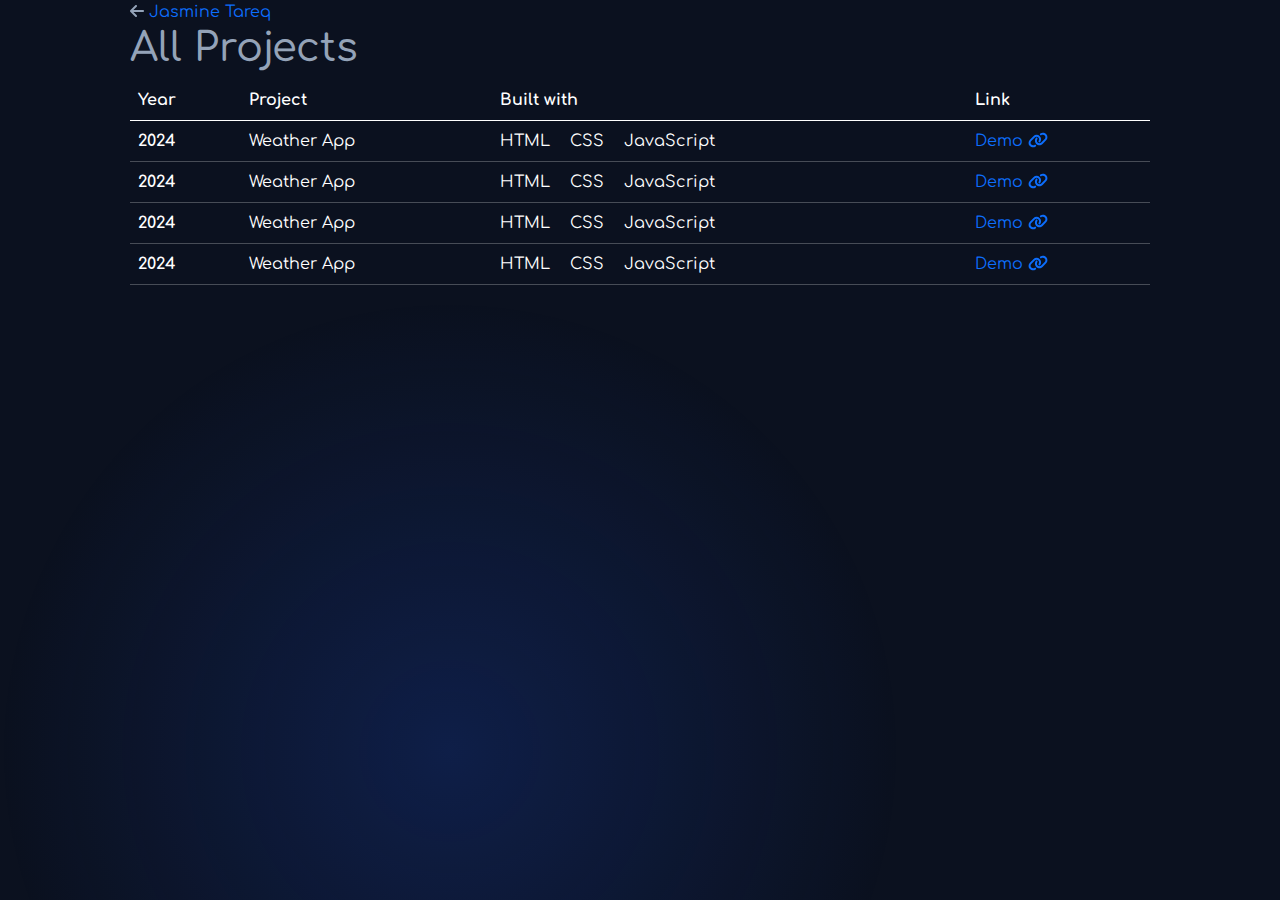
==== projects.html @ a2ec43e4 "added table to projects page" ====
<!DOCTYPE html>
<html lang="en">
  <head>
    <meta http-equiv="X-UA-Compatible" content="ie=edge" />
    <meta charset="UTF-8" />
    <meta name="viewport" content="width=device-width, initial-scale=1.0" />
    <link rel="icon" href="img/logo.svg" />
    <!-- render file -->
    <link rel="stylesheet" href="css/normalize.css" />
    <!-- fontawesome files -->
    <link rel="stylesheet" href="css/all.min.css" />
    <!-- google fonts -->
    <link rel="preconnect" href="https://fonts.googleapis.com" />
    <link rel="preconnect" href="https://fonts.gstatic.com" crossorigin />
    <link
      href="https://fonts.googleapis.com/css2?family=Comfortaa:wght@300..700&display=swap"
      rel="stylesheet"
    />
    <!-- Bootstrap Lib -->
    <link rel="stylesheet" href="css/bootstrap.min.css" />
    <!-- css file -->
    <link rel="stylesheet" href="css/style.css" />
    <title>Projects</title>
  </head>
  <body>
    <!-- <div id="glowing-circle"></div>
    <div class="overflow"></div> -->
    <div class="container-lg px-5 no-p">
      <div class="container" style="display: block">
        <div class="title">
          <div class="back-page">
            <i class="fa-solid fa-arrow-left"></i>
            <a href="index.html">Jasmine Tareq</a>
          </div>
          <h1 class="project-heading">All Projects</h1>
        </div>
        <table class="table">
          <thead>
            <tr>
              <th scope="col">Year</th>
              <th scope="col">Project</th>
              <th scope="col">Built with</th>
              <th scope="col">Link</th>
            </tr>
          </thead>
          <tbody>
            <tr>
              <th scope="row">2024</th>
              <td>Weather App</td>
              <td>
                <ul>
                  <li>HTML</li>
                  <li>CSS</li>
                  <li>JavaScript</li>
                </ul>
              </td>
              <td><a target="_blank" href="https://jatwvv.github.io/Weather_App/">Demo <i class="fa-solid fa-link"></i></a></td>
            </tr>
            <tr>
              <th scope="row">2024</th>
              <td>Weather App</td>
              <td>
                <ul>
                  <li>HTML</li>
                  <li>CSS</li>
                  <li>JavaScript</li>
                </ul>
              </td>
              <td><a target="_blank" href="https://jatwvv.github.io/Weather_App/">Demo <i class="fa-solid fa-link"></i></a></td>
            </tr>
            <tr>
              <th scope="row">2024</th>
              <td>Weather App</td>
              <td>
                <ul>
                  <li>HTML</li>
                  <li>CSS</li>
                  <li>JavaScript</li>
                </ul>
              </td>
              <td><a target="_blank" href="https://jatwvv.github.io/Weather_App/">Demo <i class="fa-solid fa-link"></i></a></td>
            </tr>
            <tr>
              <th scope="row">2024</th>
              <td>Weather App</td>
              <td>
                <ul>
                  <li>HTML</li>
                  <li>CSS</li>
                  <li>JavaScript</li>
                </ul>
              </td>
              <td><a target="_blank" href="https://jatwvv.github.io/Weather_App/">Demo <i class="fa-solid fa-link"></i></a></td>
            </tr>
          </tbody>
        </table>
      </div>
    </div>
    <div id="circle"></div>

    <!-- JS -->
    <script src="js/all.min.js"></script>
    <script src="js/bootstrap.bundle.min.js"></script>
    <script src="js/script.js"></script>
  </body>
</html>
---- css/style.css ----
* {
  font-family: "Comfortaa", sans-serif;
  box-sizing: border-box;
  margin: 0;
  padding: 0;
}
:root {
  --bg-color: #0b111f;
  --p-colo: #94a3b8;
  --bold: #e2e8f0;
  --bold-hover: #5eead4;
  --tag-bg: #122b39;
}
html {
  scroll-behavior: smooth;
}
::-webkit-scrollbar {
  width: 15px;
}

::-webkit-scrollbar-track {
  background: #0b111f;
}

::-webkit-scrollbar-thumb {
  background: #94a3b8;
  border-radius: 5px;
}

::-webkit-scrollbar-thumb:hover {
  background: #94a3b8;
}

/* Firefox e */
* {
  scrollbar-width: thin;
  scrollbar-color: #94a3b8 #0b111f;
}
::selection {
  background-color: var(--tag-bg);
  color: var(--bold-hover);
}
body {
  background-color: var(--bg-color);
  color: var(--p-colo);
}
#scroll-btn {
  opacity: 0;
  width: 60px;
  height: 60px;
  color: #fff;
  background-color: transparent;
  position: fixed;
  bottom: 45px;
  right: 45px;
  display: flex;
  align-items: center;
  justify-content: center;
  z-index: 9999;
  transition: 0.5s;
  border: 1px solid #fff;
  border-radius: 50%;
  font: 200 30px monospace;
  transition: 0.3s;
  cursor: pointer;
  transition: opacity 0.5s, transform 0.5s;
  -webkit-transition: 0.3s;
  -moz-transition: 0.3s;
  -ms-transition: 0.3s;
  -o-transition: 0.3s;
}
#scroll-btn.show {
  opacity: 1;
  transition: opacity 0.2s, transform 0.2s;
  transition: 0.3s;
  -webkit-transition: opacity 0.2s, transform 0.2s;
  -moz-transition: opacity 0.2s, transform 0.2s;
  -ms-transition: opacity 0.2s, transform 0.2s;
  -o-transition: opacity 0.2s, transform 0.2s;
}
#circle {
  position: fixed;
  width: 900px;
  height: 900px;
  border-radius: 50%;
  background: radial-gradient(
    900px circle at 50% 50%,
    rgba(29, 79, 216, 0.222),
    transparent 50%
  );
  pointer-events: none;
  transition: transform 0.1s ease-out;
  z-index: 9999;
}
a {
  text-decoration: none;
}
ul {
  list-style: none;
  margin: 0;
  padding: 0;
}
/* Start Info */
.container {
  display: flex;
}
.sidebar {
  height: 100vh;
  padding: 6rem 0;
  width: 47%;
  left: 0;
}
.sidebar a {
  font-size: 48px;
  font-weight: bold;
  color: var(--bold);
}
.sidebar h3 {
  font-size: 20px;
  font-weight: bold;
  color: var(--bold);
  padding-left: 10px;
}
.sidebar p {
  padding-left: 10px;
  padding-right: 200px;
  padding-top: 16px;
}
.sidebar .list {
  margin-top: 65px;
  margin-bottom: 130px;
}
.sidebar .list li {
  position: relative;
  display: flex;
  align-items: center;
  width: fit-content;
  gap: 10px;
  transition: 0.3s;
  cursor: pointer;
}
.sidebar .list .active a {
  color: var(--bold);
}
.sidebar .list .active span {
  width: 4rem;
  background-color: var(--bold);
}
.sidebar .list li a {
  color: var(--p-colo);
  text-transform: uppercase;
  font-size: 13px;
  font-weight: bold;
}
.sidebar .list li span {
  width: 2rem;
  display: block;
  border-radius: 10px;
  height: 2px;
  background-color: var(--p-colo);
  transition: 0.3s;
}
.sidebar .list li:hover span {
  width: 4rem;
  background-color: var(--bold);
}
.sidebar .list li:hover a {
  color: var(--bold);
}
.sidebar .contact {
  margin-top: -25px;
  padding-bottom: 20px;
  font-size: 13px;
}
.sidebar .contact .phone,
.sidebar .contact .email {
  cursor: pointer;
  transition: 0.3s;
  -webkit-transition: 0.3s;
  -moz-transition: 0.3s;
  -ms-transition: 0.3s;
  -o-transition: 0.3s;
}
.sidebar .contact .email {
  font-size: 13px !important;
  color: var(--p-colo);
}
.sidebar .contact .phone:hover {
  color: var(--bold-hover);
}
.sidebar .contact .email:hover {
  color: var(--bold-hover);
}
.sidebar .social ul {
  display: flex;
  gap: 20px;
  align-items: center;
}
.sidebar .social ul svg {
  width: 2rem;
  font-size: 45px;
  color: var(--p-colo);
  transition: 0.3s;
  -webkit-transition: 0.3s;
  -moz-transition: 0.3s;
  -ms-transition: 0.3s;
  -o-transition: 0.3s;
}
.sidebar .social ul svg:hover {
  color: var(--bold);
}

.container .content {
  width: 51%;
}
.container .content section {
  padding: 6rem 0;
}
.bold {
  font-weight: bold;
  cursor: pointer;
  transition: 0.3s;
  color: var(--bold);
  -webkit-transition: 0.3s;
  -moz-transition: 0.3s;
  -ms-transition: 0.3s;
  -o-transition: 0.3s;
}
.bold:hover {
  color: var(--bold-hover);
}

.ex-info {
  width: 400px;
}
.ex-info h3 {
  color: var(--bold);
}
.date {
  font-size: 13px;
}
.ex-info p {
  font-size: 12px;
}
.skills li {
  font-size: 11px;
  background-color: var(--tag-bg);
  color: var(--bold-hover);
  border-radius: 50px;
  font-weight: bolder;
  -webkit-border-radius: 50px;
  -moz-border-radius: 50px;
  -ms-border-radius: 50px;
  -o-border-radius: 50px;
}
.box {
  padding: 20px;
  border-radius: 10px;
  cursor: pointer;
  -webkit-border-radius: 10px;
  -moz-border-radius: 10px;
  -ms-border-radius: 10px;
  transition: 0.3s;
  -o-border-radius: 10px;
  -webkit-transition: 0.3s;
  -moz-transition: 0.3s;
  margin-bottom: 30px;
  -ms-transition: 0.3s;
  box-shadow: 0 0 2px 0px #dddddd00;
  -o-transition: 0.3s;
}
.box:hover {
  background-color: rgba(30, 41, 59, 0.5);
  box-shadow: 0 0 2px 0px #dddddda1;
}
.box:hover h3 {
  color: var(--bold-hover);
}
.resume {
  color: var(--bold);
  transition: 0.3s;
  -webkit-transition: 0.3s;
  font-weight: bold;
  -moz-transition: 0.3s;
  margin-left: 40px;
  -ms-transition: 0.3s;
  -o-transition: 0.3s;
}
.resume svg {
  margin-left: 6px;
}
.resume:hover {
  color: var(--bold-hover);
}
#projects {
  margin-top: 30px;
  margin-bottom: 30px;
}
#projects li {
  gap: 8px;
}
#projects .thumbnail img {
  width: 150px;
  border-radius: 4px;
  -webkit-border-radius: 4px;
  -moz-border-radius: 4px;
  -ms-border-radius: 4px;
  -o-border-radius: 4px;
  border: 2px solid transparent;
  transition: 0.3s;
  -webkit-transition: 0.3s;
  -moz-transition: 0.3s;
  -ms-transition: 0.3s;
  -o-transition: 0.3s;
}
#projects li:hover .thumbnail img {
  border: 2px solid #94a3b8;
}
#projects svg {
  padding-left: 10px;
}
#projects a {
  color: var(--p-colo);
}
#projects .moreprojects {
  transition: 0.3s;
  -webkit-transition: 0.3s;
  -moz-transition: 0.3s;
  -ms-transition: 0.3s;
  -o-transition: 0.3s;
}
#projects .moreprojects:hover {
  color: var(--bold-hover);
}
@media (max-width: 1200px) {
  .no-p {
    padding: 0 !important;
  }
}
@media (max-width: 995px) {
  .no-p {
    margin: 0 !important;
  }
  .container {
    flex-direction: column;
    max-width: 100% !important;
    padding: 0 40px;
  }
  #circle {
    display: none;
  }
  #about {
    padding-top: 0;
  }
  .sidebar {
    position: static;
    padding-right: 3rem;
    width: 100%;
  }
  .container .content {
    width: 100%;
  }
  .box {
    width: 625px;
  }
  #projects {
    padding: 0;
  }
}
@media (max-width: 650px) {
  .sidebar {
    height: 100%;
    padding: 6rem 0 !important;
  }
  #experirnce {
    padding-top: 0;
  }
  .sidebar p {
    padding-right: 0;
  }
  .box {
    flex-direction: column;
    width: 100%;
    padding: 15px;
  }
  .ex-info {
    width: 100%;
  }
}
table tr {
  border-color:#dddddd4a ;
  color: #fff;
}
table ul {
  display: flex;
  align-items: center;
  gap: 20px;
}
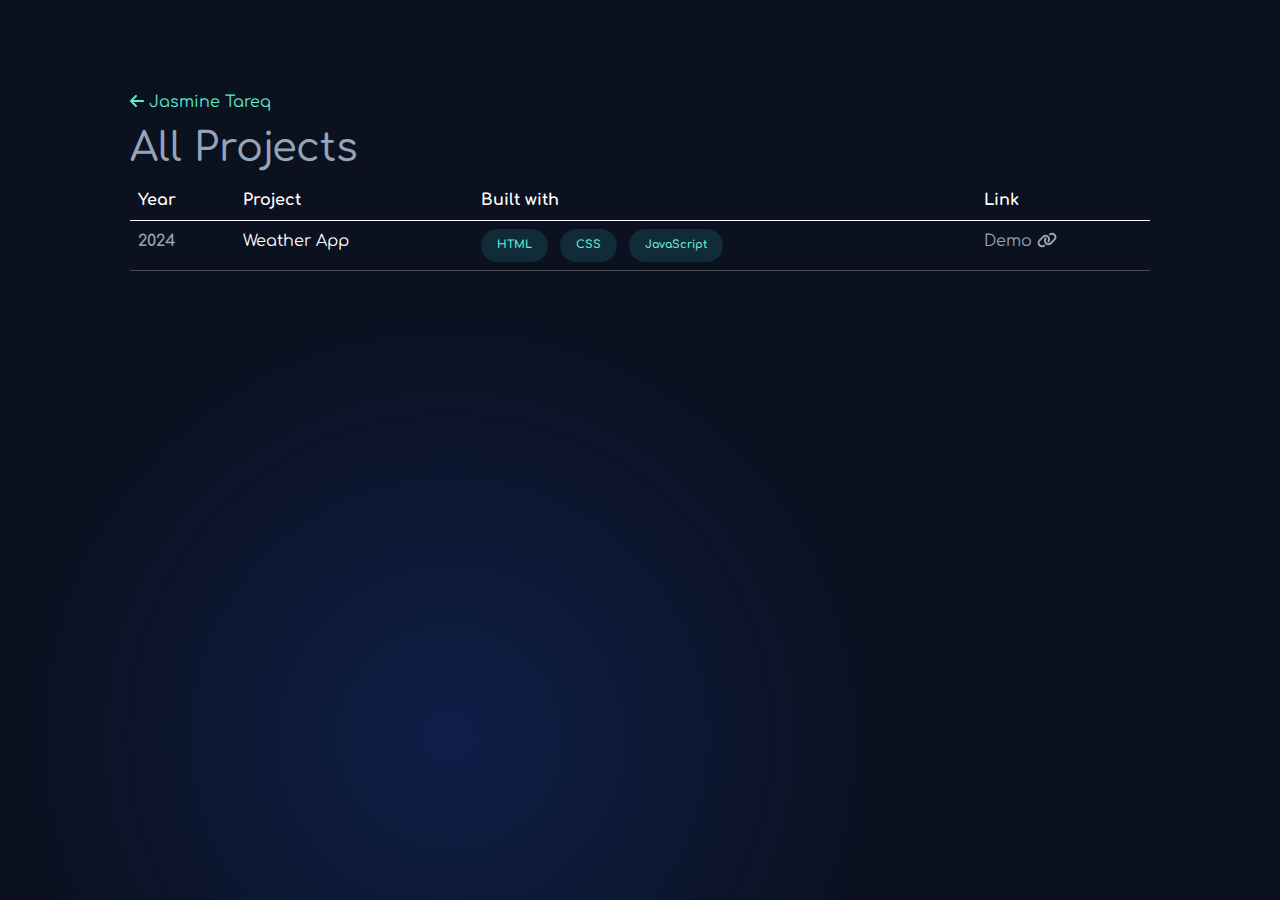
==== commit c1946bce: "style to tabe" ====
--- a/projects.html
+++ b/projects.html
@@ -34,6 +34,7 @@
           </div>
           <h1 class="project-heading">All Projects</h1>
         </div>
+        <div class="table-responsive">
         <table class="table">
           <thead>
             <tr>
@@ -45,43 +46,7 @@
           </thead>
           <tbody>
             <tr>
-              <th scope="row">2024</th>
-              <td>Weather App</td>
-              <td>
-                <ul>
-                  <li>HTML</li>
-                  <li>CSS</li>
-                  <li>JavaScript</li>
-                </ul>
-              </td>
-              <td><a target="_blank" href="https://jatwvv.github.io/Weather_App/">Demo <i class="fa-solid fa-link"></i></a></td>
-            </tr>
-            <tr>
-              <th scope="row">2024</th>
-              <td>Weather App</td>
-              <td>
-                <ul>
-                  <li>HTML</li>
-                  <li>CSS</li>
-                  <li>JavaScript</li>
-                </ul>
-              </td>
-              <td><a target="_blank" href="https://jatwvv.github.io/Weather_App/">Demo <i class="fa-solid fa-link"></i></a></td>
-            </tr>
-            <tr>
-              <th scope="row">2024</th>
-              <td>Weather App</td>
-              <td>
-                <ul>
-                  <li>HTML</li>
-                  <li>CSS</li>
-                  <li>JavaScript</li>
-                </ul>
-              </td>
-              <td><a target="_blank" href="https://jatwvv.github.io/Weather_App/">Demo <i class="fa-solid fa-link"></i></a></td>
-            </tr>
-            <tr>
-              <th scope="row">2024</th>
+              <th class="year" scope="row">2024</th>
               <td>Weather App</td>
               <td>
                 <ul>
@@ -95,6 +60,7 @@
           </tbody>
         </table>
       </div>
+      </div>
     </div>
     <div id="circle"></div>
 
--- a/css/style.css
+++ b/css/style.css
@@ -391,8 +391,65 @@
   border-color:#dddddd4a ;
   color: #fff;
 }
+table tr .year {
+  color: var(--p-colo);
+}
+table tr td a {
+  color: var(--p-colo);
+  transition: 0.3s;
+  -webkit-transition: 0.3s;
+  -moz-transition: 0.3s;
+  -ms-transition: 0.3s;
+  cursor: pointer;
+  -o-transition: 0.3s;
+}
+table tr td a:hover {
+  color: var(--bold-hover);
+}
 table ul {
   display: flex;
   align-items: center;
-  gap: 20px;
+  gap: 12px;
+}
+table ul li {
+  font-size: 11px;
+  background-color: var(--tag-bg);
+  color: var(--bold-hover);
+  border-radius: 50px;
+  font-weight: bolder;
+  -webkit-border-radius: 50px;
+  -moz-border-radius: 50px;
+  -ms-border-radius: 50px;
+  -o-border-radius: 50px;
+  padding: .5rem 1rem;
+}
+.title {
+  margin-top: 90px;
+}
+.title .back-page {
+  color: var(--bold-hover);
+  cursor: pointer;
+  margin-bottom: 10px;
+}
+.title .back-page a {
+  color: var(--bold-hover);
+  transition: 0.3s;
+  -webkit-transition: 0.3s;
+  -moz-transition: 0.3s;
+  -ms-transition: 0.3s;
+  -o-transition: 0.3s;
+}
+.title .back-page:hover a {
+  color: #44ad9d;
+}
+.title .back-page svg {
+  transition: 0.3s;
+}
+.title .back-page:hover svg {
+  color: #50c8b6;
+  transform: translateX(-4px);
+  -webkit-transform: translateX(-4px);
+  -moz-transform: translateX(-4px);
+  -ms-transform: translateX(-4px);
+  -o-transform: translateX(-4px);
 }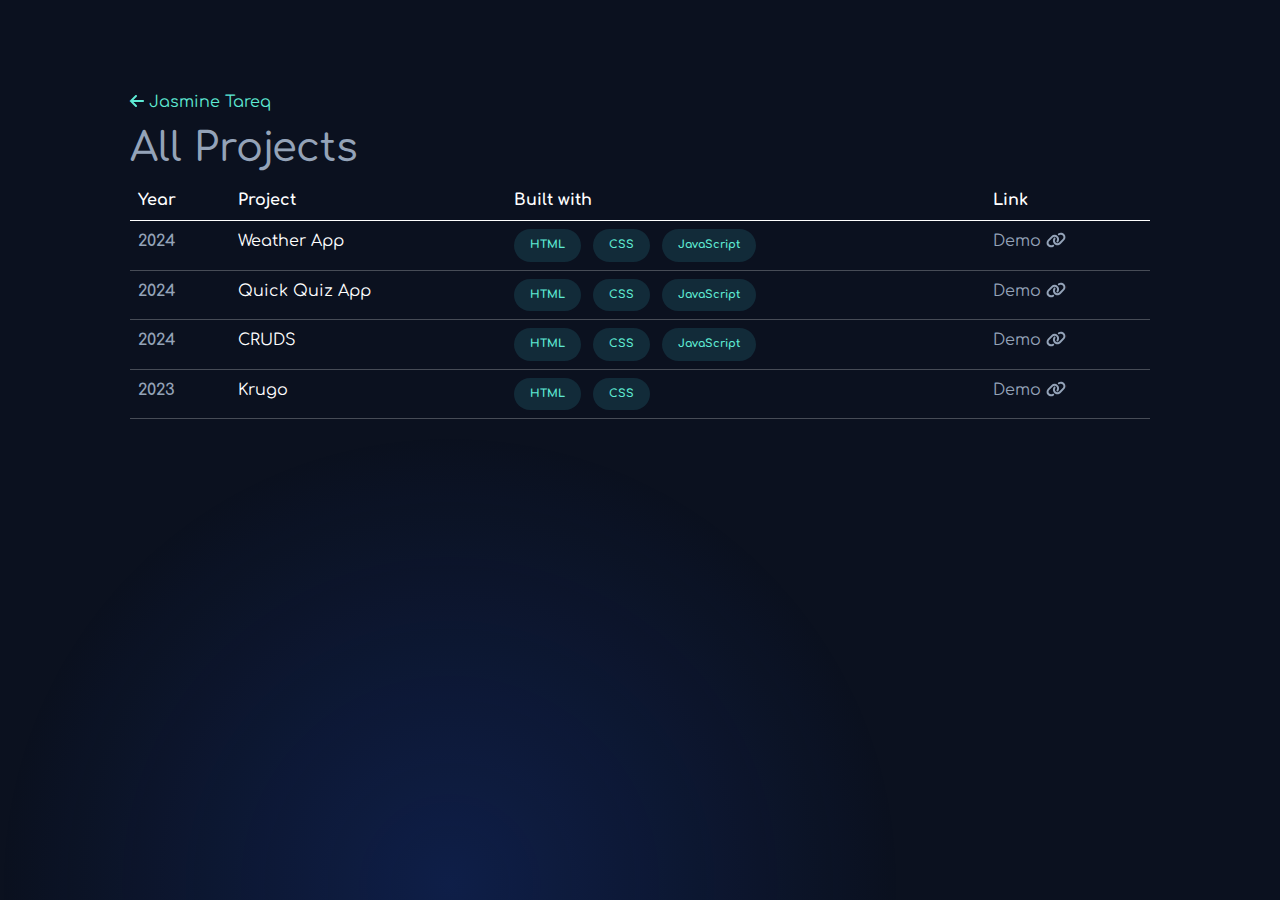
==== commit 24fa90ce: "add new projects to list" ====
--- a/projects.html
+++ b/projects.html
@@ -45,6 +45,7 @@
             </tr>
           </thead>
           <tbody>
+            <!-- 2024 -->
             <tr>
               <th class="year" scope="row">2024</th>
               <td>Weather App</td>
@@ -56,6 +57,42 @@
                 </ul>
               </td>
               <td><a target="_blank" href="https://jatwvv.github.io/Weather_App/">Demo <i class="fa-solid fa-link"></i></a></td>
+            </tr>
+            <tr>
+              <th class="year" scope="row">2024</th>
+              <td>Quick Quiz App</td>
+              <td>
+                <ul>
+                  <li>HTML</li>
+                  <li>CSS</li>
+                  <li>JavaScript</li>
+                </ul>
+              </td>
+              <td><a target="_blank" href="https://jatwvv.github.io/QuizApp/">Demo <i class="fa-solid fa-link"></i></a></td>
+            </tr>
+            <tr>
+              <th class="year" scope="row">2024</th>
+              <td>CRUDS</td>
+              <td>
+                <ul>
+                  <li>HTML</li>
+                  <li>CSS</li>
+                  <li>JavaScript</li>
+                </ul>
+              </td>
+              <td><a target="_blank" href="https://jatwvv.github.io/CRUDS/">Demo <i class="fa-solid fa-link"></i></a></td>
+            </tr>
+            <!-- 2023 -->
+            <tr>
+              <th class="year" scope="row">2023</th>
+              <td>Krugo</td>
+              <td>
+                <ul>
+                  <li>HTML</li>
+                  <li>CSS</li>
+                </ul>
+              </td>
+              <td><a target="_blank" href="https://jatwvv.github.io/krugo/">Demo <i class="fa-solid fa-link"></i></a></td>
             </tr>
           </tbody>
         </table>
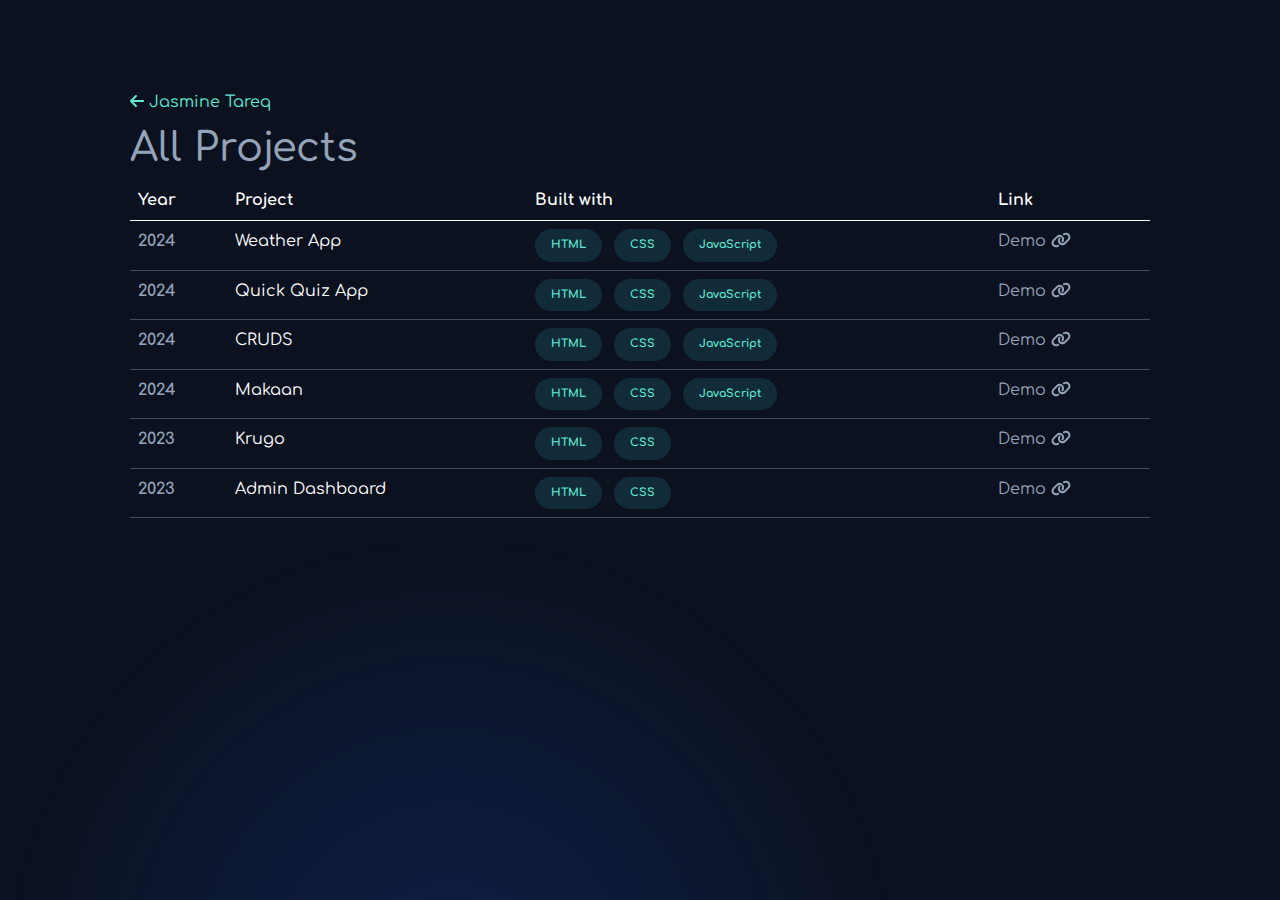
==== commit bfb2cb06: "add new projects to list" ====
--- a/projects.html
+++ b/projects.html
@@ -35,68 +35,119 @@
           <h1 class="project-heading">All Projects</h1>
         </div>
         <div class="table-responsive">
-        <table class="table">
-          <thead>
-            <tr>
-              <th scope="col">Year</th>
-              <th scope="col">Project</th>
-              <th scope="col">Built with</th>
-              <th scope="col">Link</th>
-            </tr>
-          </thead>
-          <tbody>
-            <!-- 2024 -->
-            <tr>
-              <th class="year" scope="row">2024</th>
-              <td>Weather App</td>
-              <td>
-                <ul>
-                  <li>HTML</li>
-                  <li>CSS</li>
-                  <li>JavaScript</li>
-                </ul>
-              </td>
-              <td><a target="_blank" href="https://jatwvv.github.io/Weather_App/">Demo <i class="fa-solid fa-link"></i></a></td>
-            </tr>
-            <tr>
-              <th class="year" scope="row">2024</th>
-              <td>Quick Quiz App</td>
-              <td>
-                <ul>
-                  <li>HTML</li>
-                  <li>CSS</li>
-                  <li>JavaScript</li>
-                </ul>
-              </td>
-              <td><a target="_blank" href="https://jatwvv.github.io/QuizApp/">Demo <i class="fa-solid fa-link"></i></a></td>
-            </tr>
-            <tr>
-              <th class="year" scope="row">2024</th>
-              <td>CRUDS</td>
-              <td>
-                <ul>
-                  <li>HTML</li>
-                  <li>CSS</li>
-                  <li>JavaScript</li>
-                </ul>
-              </td>
-              <td><a target="_blank" href="https://jatwvv.github.io/CRUDS/">Demo <i class="fa-solid fa-link"></i></a></td>
-            </tr>
-            <!-- 2023 -->
-            <tr>
-              <th class="year" scope="row">2023</th>
-              <td>Krugo</td>
-              <td>
-                <ul>
-                  <li>HTML</li>
-                  <li>CSS</li>
-                </ul>
-              </td>
-              <td><a target="_blank" href="https://jatwvv.github.io/krugo/">Demo <i class="fa-solid fa-link"></i></a></td>
-            </tr>
-          </tbody>
-        </table>
-      </div>
+          <table class="table">
+            <thead>
+              <tr>
+                <th scope="col">Year</th>
+                <th scope="col">Project</th>
+                <th scope="col">Built with</th>
+                <th scope="col">Link</th>
+              </tr>
+            </thead>
+            <tbody>
+              <!-- 2024 -->
+              <tr>
+                <th class="year" scope="row">2024</th>
+                <td>Weather App</td>
+                <td>
+                  <ul>
+                    <li>HTML</li>
+                    <li>CSS</li>
+                    <li>JavaScript</li>
+                  </ul>
+                </td>
+                <td>
+                  <a
+                    target="_blank"
+                    href="https://jatwvv.github.io/Weather_App/"
+                    >Demo <i class="fa-solid fa-link"></i
+                  ></a>
+                </td>
+              </tr>
+              <tr>
+                <th class="year" scope="row">2024</th>
+                <td>Quick Quiz App</td>
+                <td>
+                  <ul>
+                    <li>HTML</li>
+                    <li>CSS</li>
+                    <li>JavaScript</li>
+                  </ul>
+                </td>
+                <td>
+                  <a target="_blank" href="https://jatwvv.github.io/QuizApp/"
+                    >Demo <i class="fa-solid fa-link"></i
+                  ></a>
+                </td>
+              </tr>
+              <tr>
+                <th class="year" scope="row">2024</th>
+                <td>CRUDS</td>
+                <td>
+                  <ul>
+                    <li>HTML</li>
+                    <li>CSS</li>
+                    <li>JavaScript</li>
+                  </ul>
+                </td>
+                <td>
+                  <a target="_blank" href="https://jatwvv.github.io/CRUDS/"
+                    >Demo <i class="fa-solid fa-link"></i
+                  ></a>
+                </td>
+              </tr>
+              <tr>
+                <th class="year" scope="row">2024</th>
+                <td>Makaan</td>
+                <td>
+                  <ul>
+                    <li>HTML</li>
+                    <li>CSS</li>
+                    <li>JavaScript</li>
+                  </ul>
+                </td>
+                <td>
+                  <a
+                    target="_blank"
+                    href="https://jatwvv.github.io/Makaan-DEPI-Project/"
+                    >Demo <i class="fa-solid fa-link"></i
+                  ></a>
+                </td>
+              </tr>
+              <!-- 2023 -->
+              <tr>
+                <th class="year" scope="row">2023</th>
+                <td>Krugo</td>
+                <td>
+                  <ul>
+                    <li>HTML</li>
+                    <li>CSS</li>
+                  </ul>
+                </td>
+                <td>
+                  <a target="_blank" href="https://jatwvv.github.io/krugo/"
+                    >Demo <i class="fa-solid fa-link"></i
+                  ></a>
+                </td>
+              </tr>
+              <tr>
+                <th class="year" scope="row">2023</th>
+                <td>Admin Dashboard</td>
+                <td>
+                  <ul>
+                    <li>HTML</li>
+                    <li>CSS</li>
+                  </ul>
+                </td>
+                <td>
+                  <a target="_blank" href="https://jatwvv.github.io/Dashboard/"
+                    >Demo <i class="fa-solid fa-link"></i
+                  ></a>
+                </td>
+              </tr>
+            </tbody>
+          </table>
+        </div>
       </div>
     </div>
     <div id="circle"></div>
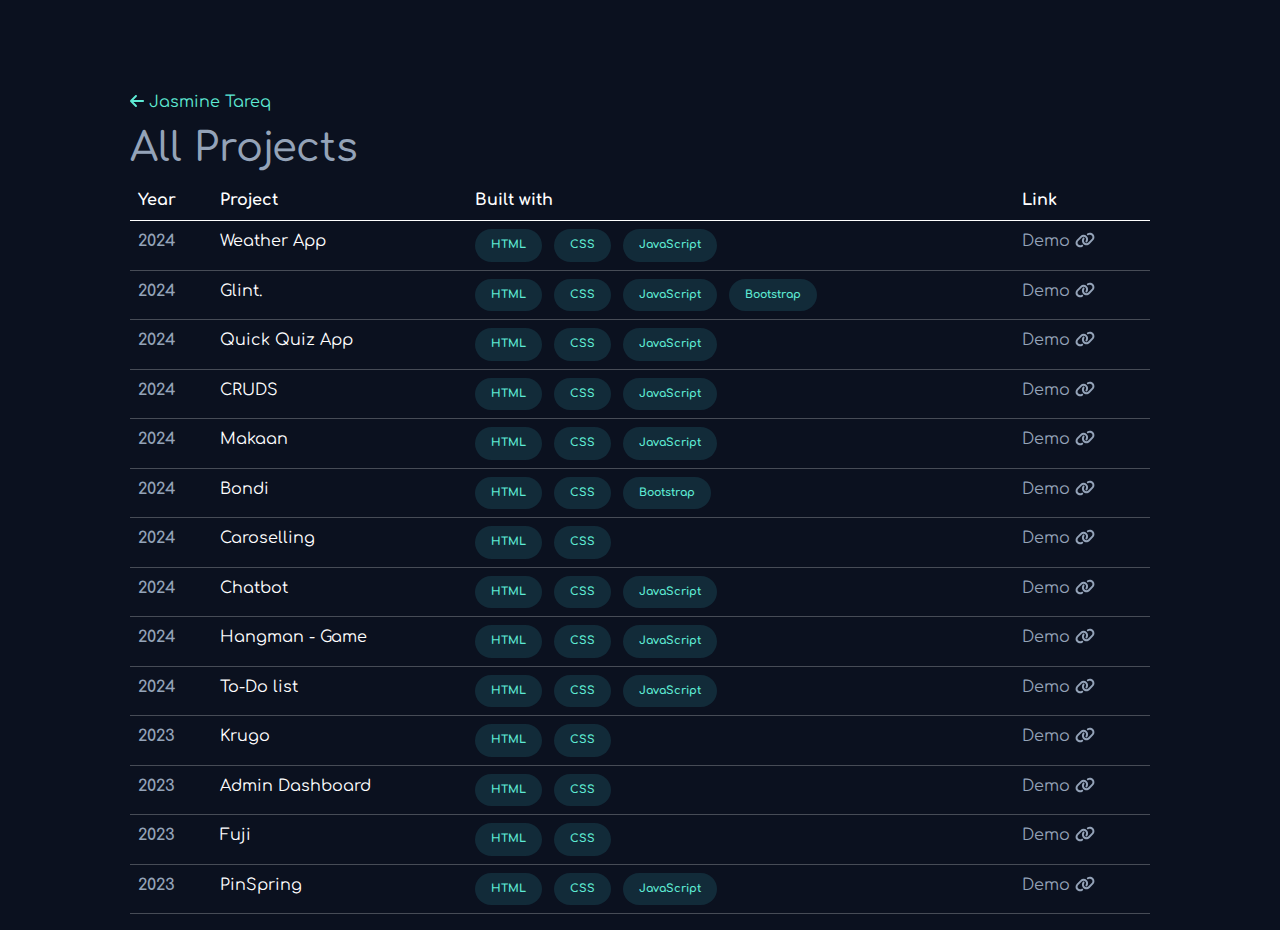
==== commit d0dea818: "updated table" ====
--- a/projects.html
+++ b/projects.html
@@ -66,6 +66,25 @@
               </tr>
               <tr>
                 <th class="year" scope="row">2024</th>
+                <td>Glint.</td>
+                <td>
+                  <ul>
+                    <li>HTML</li>
+                    <li>CSS</li>
+                    <li>JavaScript</li>
+                    <li>Bootstrap</li>
+                  </ul>
+                </td>
+                <td>
+                  <a
+                    target="_blank"
+                    href="https://jatwvv.github.io/Glint.-DEPI/"
+                    >Demo <i class="fa-solid fa-link"></i
+                  ></a>
+                </td>
+              </tr>
+              <tr>
+                <th class="year" scope="row">2024</th>
                 <td>Quick Quiz App</td>
                 <td>
                   <ul>
@@ -114,6 +133,93 @@
                   ></a>
                 </td>
               </tr>
+              <tr>
+                <th class="year" scope="row">2024</th>
+                <td>Bondi</td>
+                <td>
+                  <ul>
+                    <li>HTML</li>
+                    <li>CSS</li>
+                    <li>Bootstrap</li>
+                  </ul>
+                </td>
+                <td>
+                  <a
+                    target="_blank"
+                    href="https://jatwvv.github.io/Bootstrap-No1_Bondi/"
+                    >Demo <i class="fa-solid fa-link"></i
+                  ></a>
+                </td>
+              </tr>
+              <tr>
+                <th class="year" scope="row">2024</th>
+                <td>Caroselling</td>
+                <td>
+                  <ul>
+                    <li>HTML</li>
+                    <li>CSS</li>
+                  </ul>
+                </td>
+                <td>
+                  <a
+                    target="_blank"
+                    href="https://jatwvv.github.io/Caroselling/"
+                    >Demo <i class="fa-solid fa-link"></i
+                  ></a>
+                </td>
+              </tr>
+              <tr>
+                <th class="year" scope="row">2024</th>
+                <td>Chatbot</td>
+                <td>
+                  <ul>
+                    <li>HTML</li>
+                    <li>CSS</li>
+                    <li>JavaScript</li>
+                  </ul>
+                </td>
+                <td>
+                  <a target="_blank" href="https://jatwvv.github.io/Chatbot/"
+                    >Demo <i class="fa-solid fa-link"></i
+                  ></a>
+                </td>
+              </tr>
+              <tr>
+                <th class="year" scope="row">2024</th>
+                <td>Hangman - Game</td>
+                <td>
+                  <ul>
+                    <li>HTML</li>
+                    <li>CSS</li>
+                    <li>JavaScript</li>
+                  </ul>
+                </td>
+                <td>
+                  <a
+                    target="_blank"
+                    href="https://jatwvv.github.io/Hangman-Game/"
+                    >Demo <i class="fa-solid fa-link"></i
+                  ></a>
+                </td>
+              </tr>
+              <tr>
+                <th class="year" scope="row">2024</th>
+                <td>To-Do list</td>
+                <td>
+                  <ul>
+                    <li>HTML</li>
+                    <li>CSS</li>
+                    <li>JavaScript</li>
+                  </ul>
+                </td>
+                <td>
+                  <a
+                    target="_blank"
+                    href="https://jatwvv.github.io/To-Do-List/"
+                    >Demo <i class="fa-solid fa-link"></i
+                  ></a>
+                </td>
+              </tr>
               <!-- 2023 -->
               <tr>
                 <th class="year" scope="row">2023</th>
@@ -141,6 +247,39 @@
                 </td>
                 <td>
                   <a target="_blank" href="https://jatwvv.github.io/Dashboard/"
+                    >Demo <i class="fa-solid fa-link"></i
+                  ></a>
+                </td>
+              </tr>
+              <tr>
+                <th class="year" scope="row">2023</th>
+                <td>Fuji</td>
+                <td>
+                  <ul>
+                    <li>HTML</li>
+                    <li>CSS</li>
+                  </ul>
+                </td>
+                <td>
+                  <a
+                    target="_blank"
+                    href="https://jatwvv.github.io/fuji-template/"
+                    >Demo <i class="fa-solid fa-link"></i
+                  ></a>
+                </td>
+              </tr>
+              <tr>
+                <th class="year" scope="row">2023</th>
+                <td>PinSpring</td>
+                <td>
+                  <ul>
+                    <li>HTML</li>
+                    <li>CSS</li>
+                    <li>JavaScript</li>
+                  </ul>
+                </td>
+                <td>
+                  <a target="_blank" href="https://jatwvv.github.io/kasper-repo/"
                     >Demo <i class="fa-solid fa-link"></i
                   ></a>
                 </td>
--- a/css/style.css
+++ b/css/style.css
@@ -106,7 +106,7 @@
 }
 .sidebar {
   height: 100vh;
-  padding: 6rem 0;
+  padding: 5rem 0;
   width: 47%;
   left: 0;
 }
@@ -350,6 +350,7 @@
     display: none;
   }
   #about {
+    padding: 30px;
     padding-top: 0;
   }
   .sidebar {
@@ -374,6 +375,11 @@
   }
   #experirnce {
     padding-top: 0;
+  }
+  #about {
+    padding: 0;
+    padding-top: 0;
+    padding-bottom: 40px;
   }
   .sidebar p {
     padding-right: 0;
@@ -452,4 +458,7 @@
   -moz-transform: translateX(-4px);
   -ms-transform: translateX(-4px);
   -o-transform: translateX(-4px);
-}+}
+/* table tbody tr td:nth-child(3) {
+  width: 100px;
+} */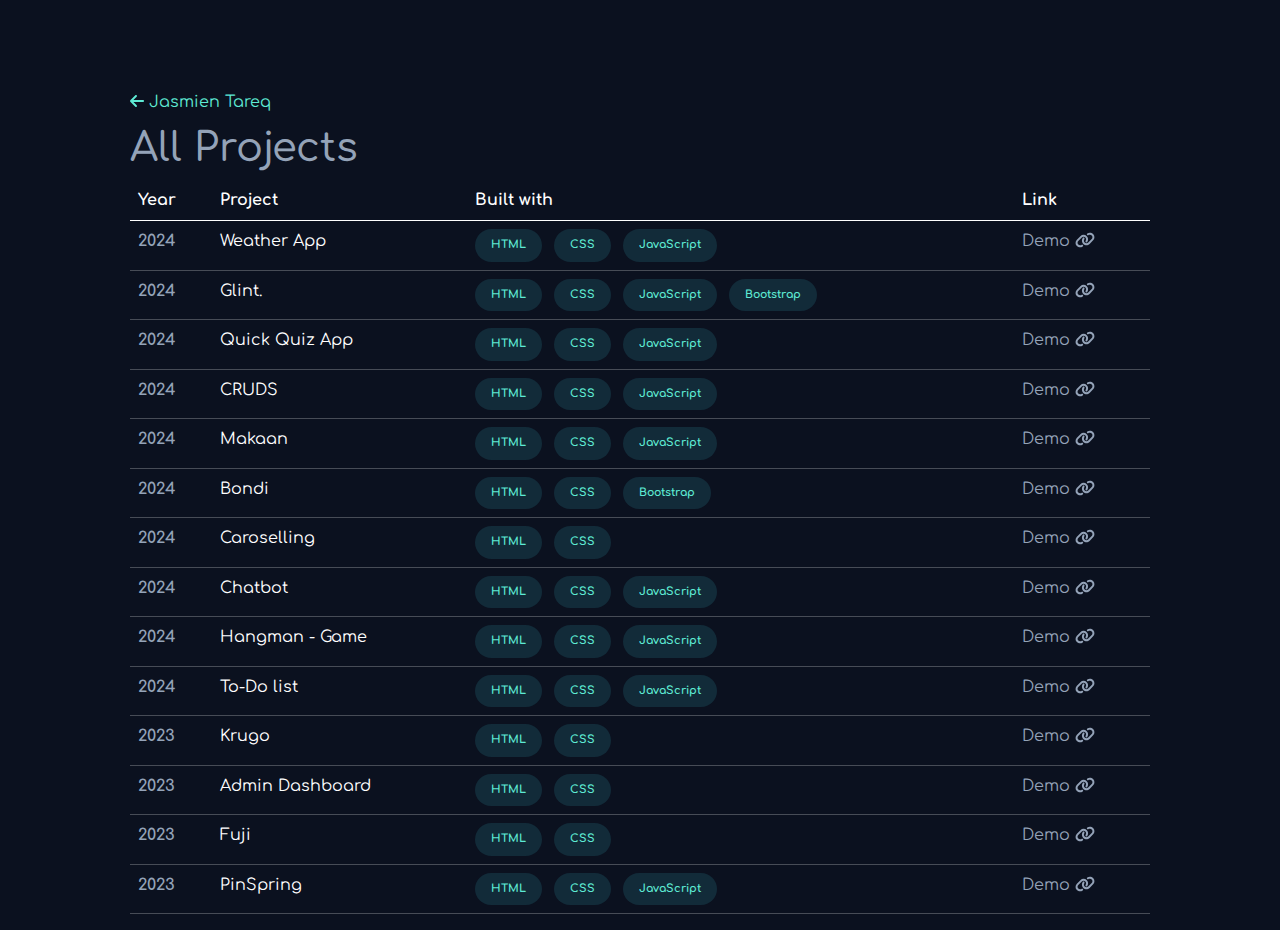
==== commit 7d7f472b: "updated name" ====
--- a/projects.html
+++ b/projects.html
@@ -30,7 +30,7 @@
         <div class="title">
           <div class="back-page">
             <i class="fa-solid fa-arrow-left"></i>
-            <a href="index.html">Jasmine Tareq</a>
+            <a href="index.html">Jasmien Tareq</a>
           </div>
           <h1 class="project-heading">All Projects</h1>
         </div>
@@ -213,9 +213,7 @@
                   </ul>
                 </td>
                 <td>
-                  <a
-                    target="_blank"
-                    href="https://jatwvv.github.io/To-Do-List/"
+                  <a target="_blank" href="https://jatwvv.github.io/To-Do-List/"
                     >Demo <i class="fa-solid fa-link"></i
                   ></a>
                 </td>
@@ -279,7 +277,9 @@
                   </ul>
                 </td>
                 <td>
-                  <a target="_blank" href="https://jatwvv.github.io/kasper-repo/"
+                  <a
+                    target="_blank"
+                    href="https://jatwvv.github.io/kasper-repo/"
                     >Demo <i class="fa-solid fa-link"></i
                   ></a>
                 </td>
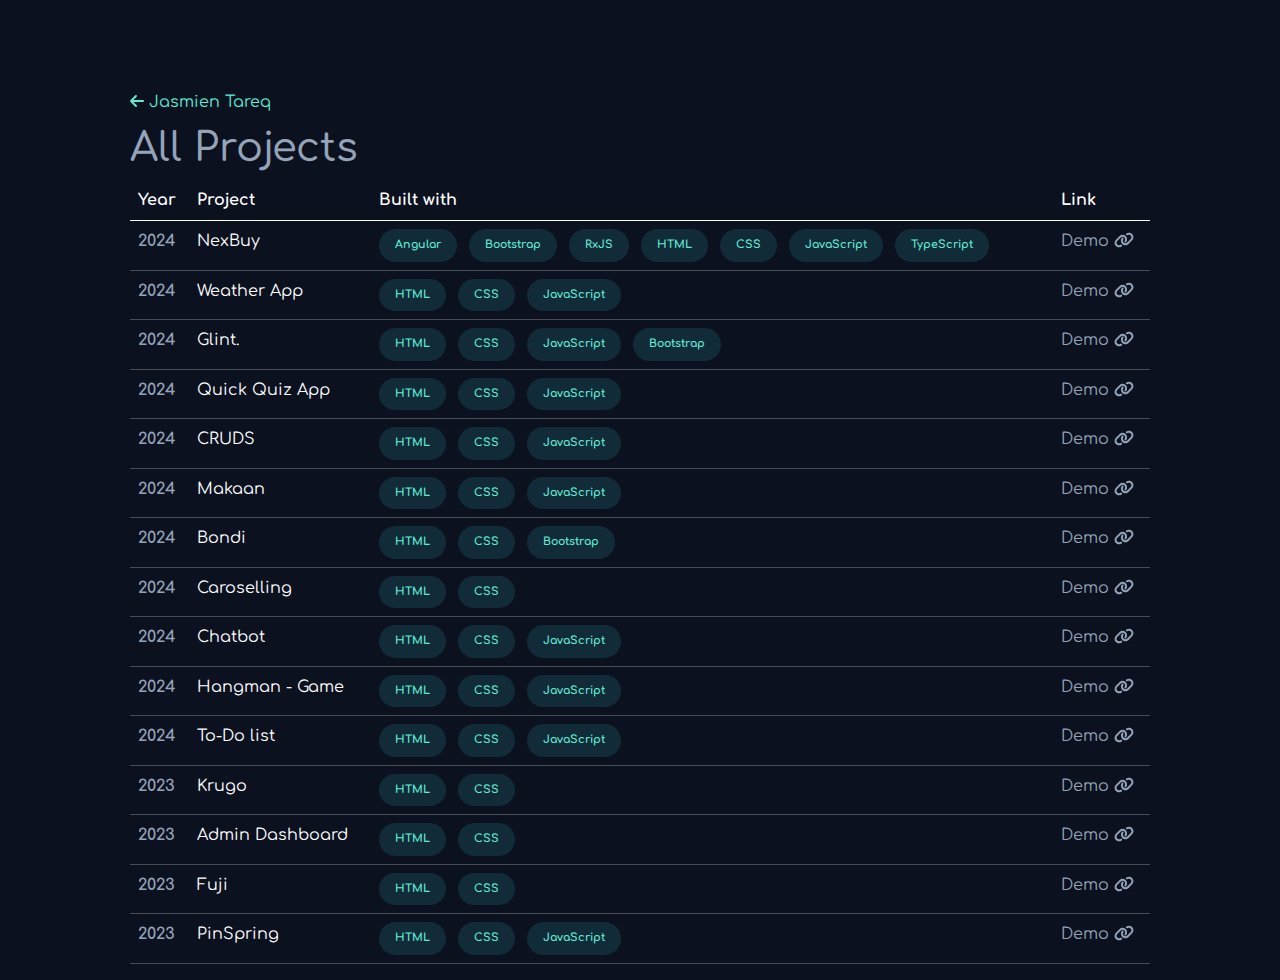
==== commit 80fa8baf: "update" ====
--- a/projects.html
+++ b/projects.html
@@ -48,6 +48,28 @@
               <!-- 2024 -->
               <tr>
                 <th class="year" scope="row">2024</th>
+                <td>NexBuy</td>
+                <td>
+                  <ul>
+                    <li>Angular</li>
+                    <li>Bootstrap</li>
+                    <li>RxJS</li>
+                    <li>HTML</li>
+                    <li>CSS</li>
+                    <li>JavaScript</li>
+                    <li>TypeScript</li>
+                  </ul>
+                </td>
+                <td>
+                  <a
+                    target="_blank"
+                    href="https://jatwvv.github.io/Weather_App/"
+                    >Demo <i class="fa-solid fa-link"></i
+                  ></a>
+                </td>
+              </tr>
+              <tr>
+                <th class="year" scope="row">2024</th>
                 <td>Weather App</td>
                 <td>
                   <ul>
